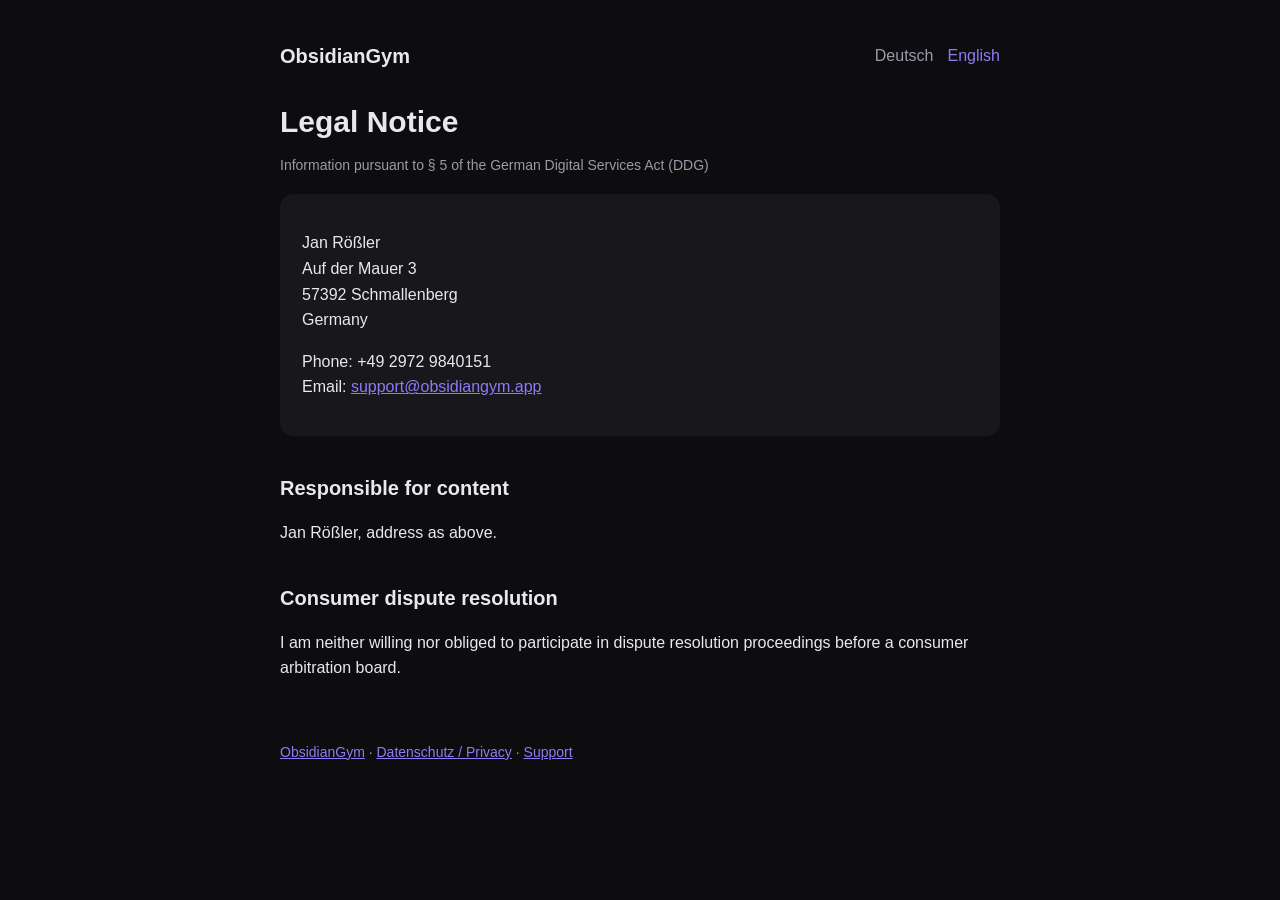
==== impressum/index.html @ 5b9ac0a7 "ADD: Impressum, Verantwortlicher in der Datenschutzerklärung eingetragen Co-Authored-By: Claude Opus" ====
<!DOCTYPE html>
<html lang="de">
<head>
<meta charset="utf-8">
<meta name="viewport" content="width=device-width, initial-scale=1">
<title>ObsidianGym – Impressum / Legal Notice</title>
<link rel="stylesheet" href="/style.css">
<script src="/lang.js"></script>
</head>
<body>
<main>
<header>
  <a class="brand" href="/">ObsidianGym</a>
  <div><span class="lang"><a href="?lang=de" data-l="de">Deutsch</a><a href="?lang=en" data-l="en">English</a></span></div>
</header>

<section lang="de">
<h1>Impressum</h1>
<p class="muted">Angaben gemäß § 5 Digitale-Dienste-Gesetz (DDG)</p>
<div class="card">
<p>Jan Rößler<br>Auf der Mauer 3<br>57392 Schmallenberg<br>Deutschland</p>
<p>Telefon: +49 2972 9840151<br>E-Mail: <a href="mailto:support@obsidiangym.app">support@obsidiangym.app</a></p>
</div>
<h2>Verantwortlich für den Inhalt</h2>
<p>Jan Rößler, Anschrift wie oben.</p>
<h2>Verbraucherstreitbeilegung</h2>
<p>Ich bin nicht bereit und nicht verpflichtet, an Streitbeilegungsverfahren vor einer Verbraucherschlichtungsstelle teilzunehmen.</p>
</section>

<section lang="en" class="hidden">
<h1>Legal Notice</h1>
<p class="muted">Information pursuant to § 5 of the German Digital Services Act (DDG)</p>
<div class="card">
<p>Jan Rößler<br>Auf der Mauer 3<br>57392 Schmallenberg<br>Germany</p>
<p>Phone: +49 2972 9840151<br>Email: <a href="mailto:support@obsidiangym.app">support@obsidiangym.app</a></p>
</div>
<h2>Responsible for content</h2>
<p>Jan Rößler, address as above.</p>
<h2>Consumer dispute resolution</h2>
<p>I am neither willing nor obliged to participate in dispute resolution proceedings before a consumer arbitration board.</p>
</section>

<footer><a href="/">ObsidianGym</a> · <a href="/privacy/">Datenschutz / Privacy</a> · <a href="/support/">Support</a></footer>
</main>
</body>
</html>
---- style.css ----
:root{color-scheme:dark;--bg:#0d0d10;--card:#17171c;--text:#e8e8ee;--muted:#9a9aa8;--accent:#8b7cf6}
*{box-sizing:border-box}
body{margin:0;background:var(--bg);color:var(--text);font:16px/1.6 -apple-system,BlinkMacSystemFont,"Segoe UI",Roboto,sans-serif}
main{max-width:760px;margin:0 auto;padding:40px 20px 80px}
header{display:flex;justify-content:space-between;align-items:center;gap:12px;margin-bottom:32px;flex-wrap:wrap}
header a.brand{color:var(--text);font-weight:700;font-size:20px;text-decoration:none}
nav a,.lang a{color:var(--muted);text-decoration:none;margin-left:14px}
nav a:hover,.lang a:hover,.lang a.active{color:var(--accent)}
h1{font-size:30px;line-height:1.2;margin:0 0 8px}
h2{font-size:20px;margin:36px 0 8px}
h3{font-size:17px;margin:22px 0 4px}
p,li{color:var(--text)}
.muted{color:var(--muted);font-size:14px}
a{color:var(--accent)}
.card{background:var(--card);border-radius:14px;padding:20px 22px;margin:18px 0}
ul{padding-left:22px}
footer{margin-top:60px;color:var(--muted);font-size:14px}
[lang]:not(html).hidden{display:none}
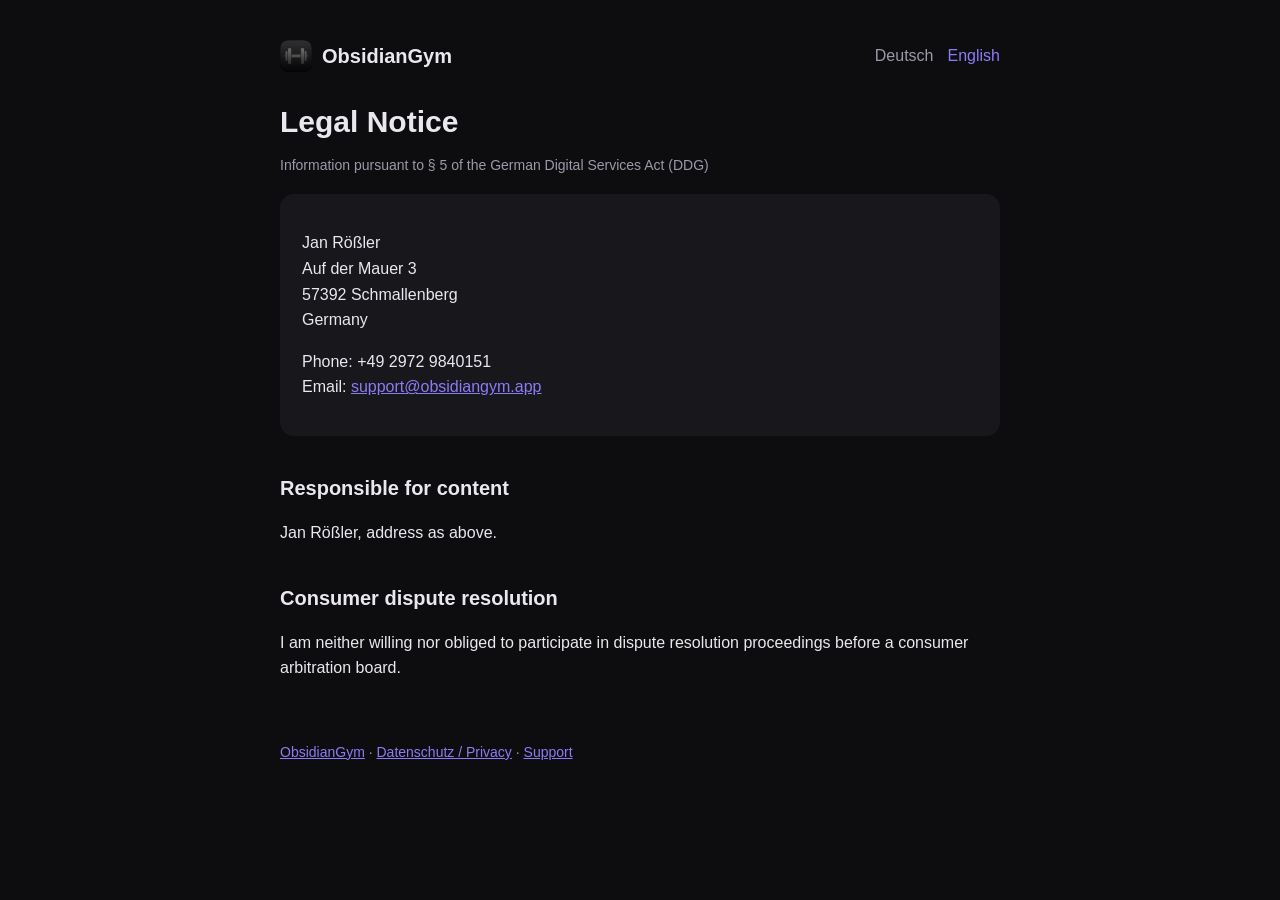
==== commit 0e694613: "ADD: App-Icon auf der Website und als Favicon Co-Authored-By: Claude Opus 5.5 <noreply@anthropic.com" ====
--- a/impressum/index.html
+++ b/impressum/index.html
@@ -4,13 +4,15 @@
 <meta charset="utf-8">
 <meta name="viewport" content="width=device-width, initial-scale=1">
 <title>ObsidianGym – Impressum / Legal Notice</title>
+<link rel="icon" type="image/png" sizes="32x32" href="/favicon-32.png">
+<link rel="apple-touch-icon" href="/apple-touch-icon.png">
 <link rel="stylesheet" href="/style.css">
 <script src="/lang.js"></script>
 </head>
 <body>
 <main>
 <header>
-  <a class="brand" href="/">ObsidianGym</a>
+  <a class="brand" href="/"><img src="/icon-192.png" alt="" width="32" height="32">ObsidianGym</a>
   <div><span class="lang"><a href="?lang=de" data-l="de">Deutsch</a><a href="?lang=en" data-l="en">English</a></span></div>
 </header>
 
--- a/style.css
+++ b/style.css
@@ -16,3 +16,6 @@
 ul{padding-left:22px}
 footer{margin-top:60px;color:var(--muted);font-size:14px}
 [lang]:not(html).hidden{display:none}
+header a.brand{display:inline-flex;align-items:center;gap:10px}
+.brand img{border-radius:8px}
+.hero-icon{display:block;width:128px;height:128px;border-radius:28px;margin:8px 0 24px;box-shadow:0 10px 30px rgba(0,0,0,.5)}
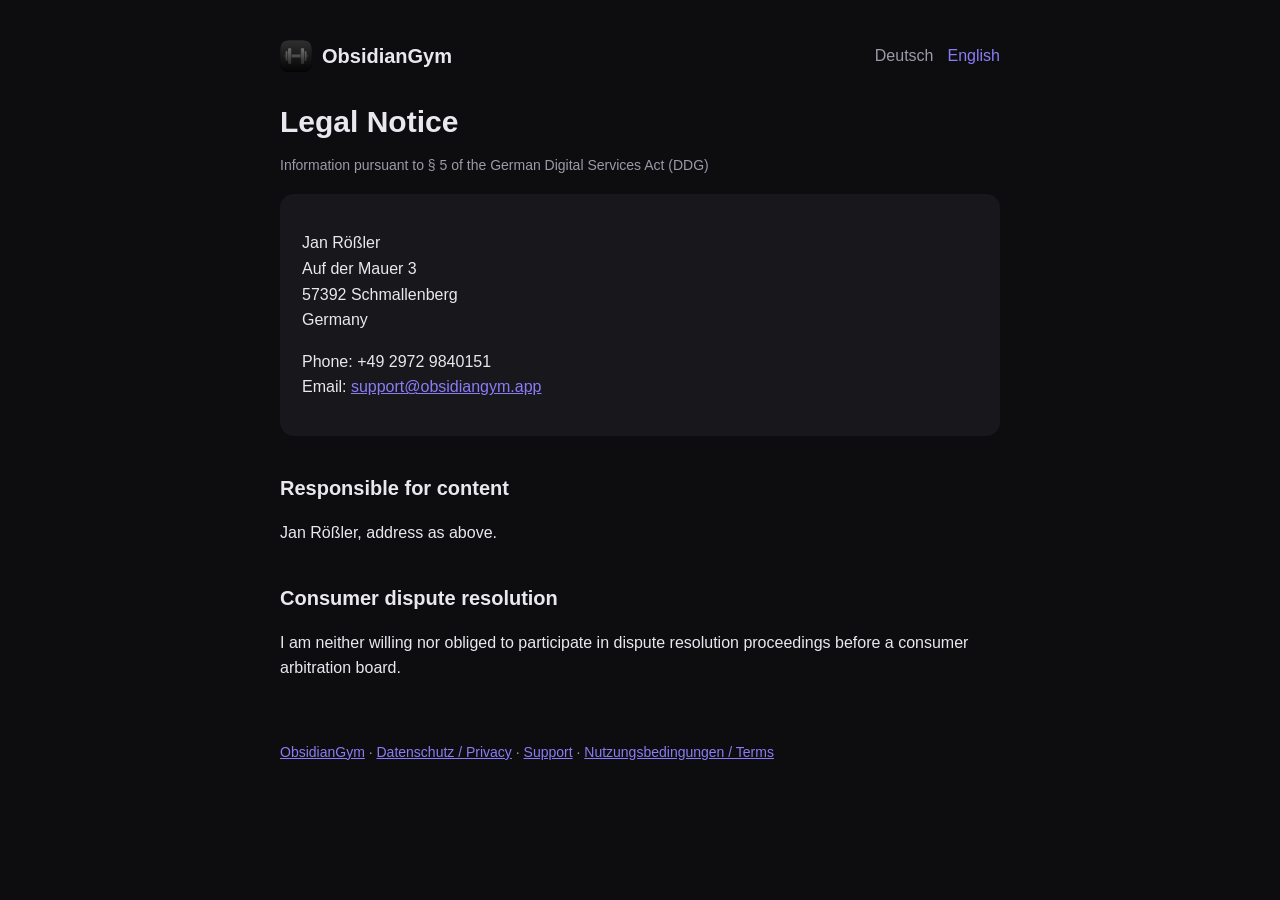
==== commit 62db53b8: "ADD: Nutzungsbedingungen; Datenschutz um Hosting, Mail-Weiterleitung und KI-Einwilligung ergänzt Co-" ====
--- a/impressum/index.html
+++ b/impressum/index.html
@@ -29,7 +29,7 @@
 <p>Ich bin nicht bereit und nicht verpflichtet, an Streitbeilegungsverfahren vor einer Verbraucherschlichtungsstelle teilzunehmen.</p>
 </section>
 
-<section lang="en" class="hidden">
+<section lang="en">
 <h1>Legal Notice</h1>
 <p class="muted">Information pursuant to § 5 of the German Digital Services Act (DDG)</p>
 <div class="card">
@@ -42,7 +42,7 @@
 <p>I am neither willing nor obliged to participate in dispute resolution proceedings before a consumer arbitration board.</p>
 </section>
 
-<footer><a href="/">ObsidianGym</a> · <a href="/privacy/">Datenschutz / Privacy</a> · <a href="/support/">Support</a></footer>
+<footer><a href="/">ObsidianGym</a> · <a href="/privacy/">Datenschutz / Privacy</a> · <a href="/support/">Support</a> · <a href="/terms/">Nutzungsbedingungen / Terms</a></footer>
 </main>
 </body>
 </html>
--- a/style.css
+++ b/style.css
@@ -15,7 +15,10 @@
 .card{background:var(--card);border-radius:14px;padding:20px 22px;margin:18px 0}
 ul{padding-left:22px}
 footer{margin-top:60px;color:var(--muted);font-size:14px}
-[lang]:not(html).hidden{display:none}
 header a.brand{display:inline-flex;align-items:center;gap:10px}
 .brand img{border-radius:8px}
 .hero-icon{display:block;width:128px;height:128px;border-radius:28px;margin:8px 0 24px;box-shadow:0 10px 30px rgba(0,0,0,.5)}
+html[data-lang="de"] section[lang="en"],html[data-lang="en"] section[lang="de"]{display:none}
+.lang a{cursor:pointer}
+html[data-lang="de"] .lang a[data-l="de"],html[data-lang="en"] .lang a[data-l="en"]{color:var(--accent)}
+html{-webkit-text-size-adjust:100%;text-size-adjust:100%}
